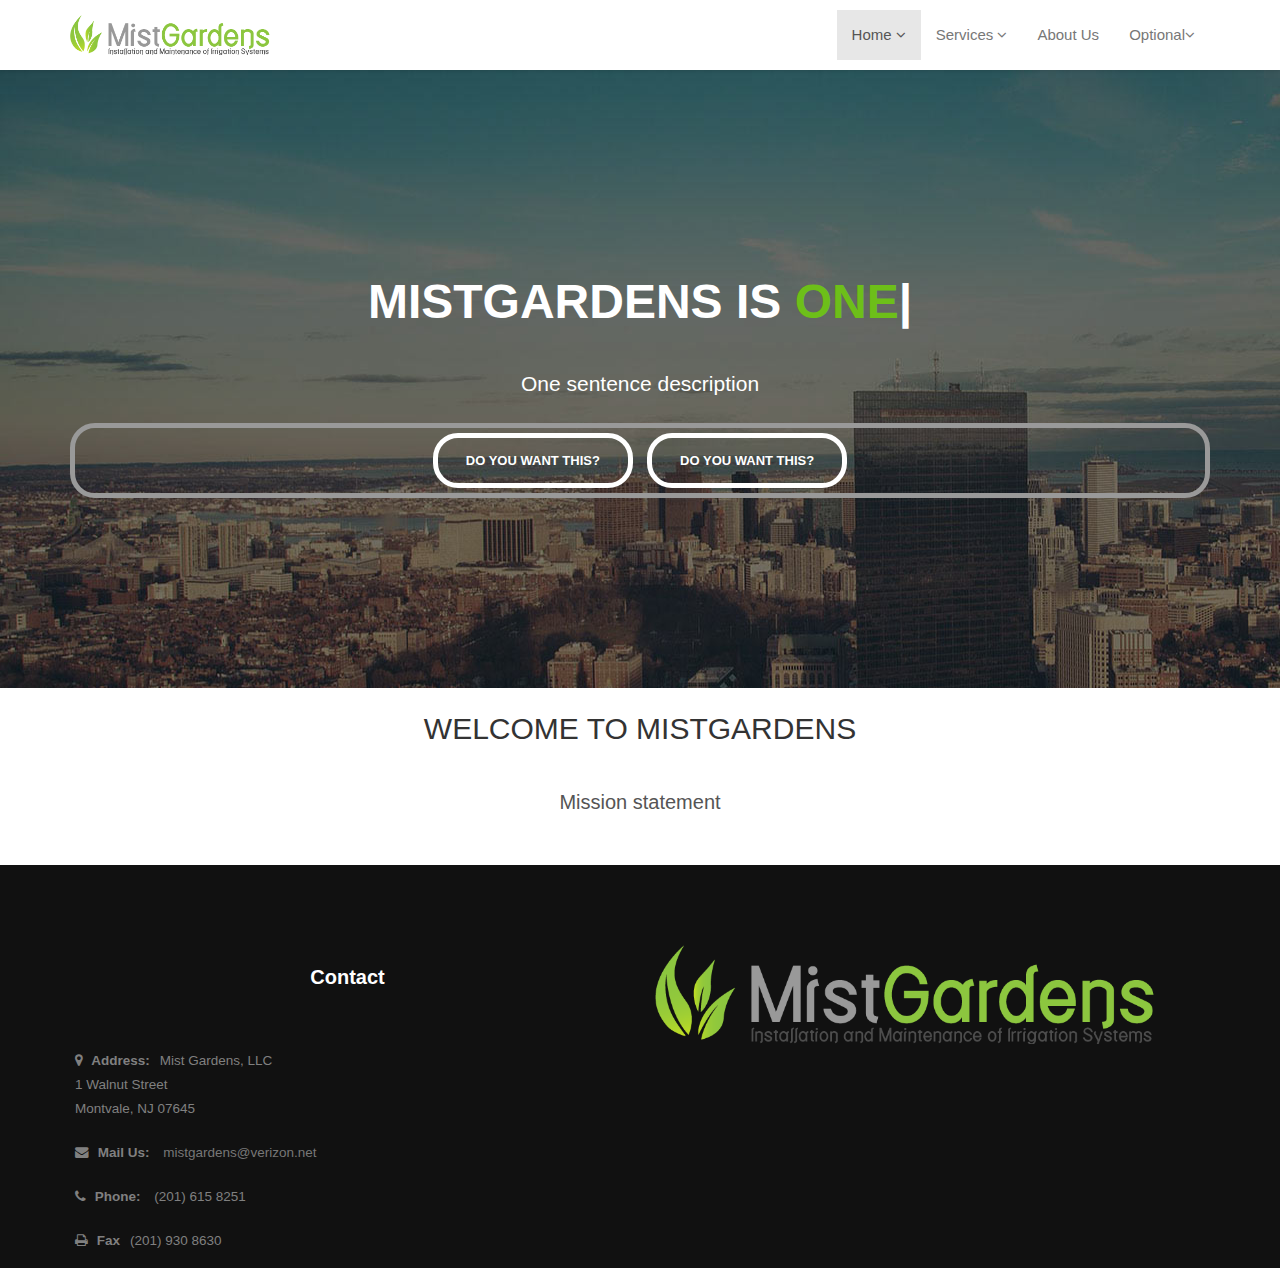
==== index.html @ d3d1788f "about" ====
<!DOCTYPE html>
<html lang="en">
  <head>
    <meta charset="utf-8">
    <meta http-equiv="X-UA-Compatible" content="IE=edge">
    <meta name="viewport" content="width=device-width, initial-scale=1">
    <title>Website Template</title>

    <!-- Bootstrap -->
    <link href="/vendor/bootstrap/css/bootstrap.min.css" rel="stylesheet">
	<link href="/style.css" rel="stylesheet">
	<link href="/vendor/font-awesome/css/font-awesome.min.css" rel="stylesheet">
	<!-- HTML5 shim and Respond.js for IE8 support of HTML5 elements and media queries -->
    <!-- WARNING: Respond.js doesn't work if you view the page via file:// -->
    <!--[if lt IE 9]>
      <script src="https://oss.maxcdn.com/html5shiv/3.7.2/html5shiv.min.js"></script>
      <script src="https://oss.maxcdn.com/respond/1.4.2/respond.min.js"></script>
    <![endif]-->
  </head>
  <body>
   <!--nav bar-->
		<div class="navbar navbar-default" role="navigation">
            <div class="container">
                <div class="navbar-header">
                    <button type="button" class="navbar-toggle" data-toggle="collapse" data-target=".navbar-collapse">
                        <span class="sr-only">Toggle navigation</span>
                        <span class="icon-bar"></span>
                        <span class="icon-bar"></span>
                        <span class="icon-bar"></span>
                    </button>
                    <a class="navbar-brand" href="index.html"><img src="/img/logo.png"></a>
                </div>
                <div class="navbar-collapse collapse">
                    <ul class="nav navbar-nav navbar-right">
                         <li class="dropdown active ">
						  <a href="index.html" class="dropdown-toggle" data-toggle="dropdown">Home <i class="fa fa-angle-down"></i></a>
                            <ul class="dropdown-menu multi-level" role="menu" aria-labelledby="dropdownMenu">
                                <li class="dropdown-submenu">
                                    <a tabindex="-1" href="#">Option 1 </a>
                                    <ul class="dropdown-menu">
                                        <li><a href="#">Sub Option 1</a></li>
                                        <li><a href="#">Sub Option 2</a></li>
                                        <li><a href="#">Sub Option 3</a></li>
                                        <li><a href="#">Sub Option 4</a></li>
                                        <li><a href="#">Sub Option 5</a></li>
                                        <li><a href="#">Sub Option 6</a></li>               
                                    </ul>
                                </li>
                                <li><a href="#">Option 2</a></li>
                                <li><a href="#">Option 3</a></li>
                                <li><a href="#">Option 4</a></li>
                            </ul>
                        </li>
                        <!--menu home li end here-->
                        <li class="dropdown">
                            <a href="#" class="dropdown-toggle " data-toggle="dropdown">Services <i class="fa fa-angle-down"></i></a>
                            <ul class="dropdown-menu multi-level" role="menu">
                                <li class="dropdown-submenu">
                                    <a tabindex="-1" href="#">Irrigation Systems </a>
                                    <ul class="dropdown-menu">
                                        <li><a href="comres.html"> Installation</a></li>
                                        <li><a href="mainten.html"> Maintenance</a></li>
                                        <li><a href="backpro.html">Backflow Protection</a></li>                         
                                    </ul>
                                </li>
								<li><a href="landlight.html">Landscape Lighting</a></li>
							</ul>
						</li>
                        <!--menu Portfolio li end here-->
                        <li class="dropdown">
                            <a href="about.html">About Us</a>
                        </li>
                        <!--menu blog li end here-->
                        <li class="dropdown">
                            <a href="#" class="dropdown-toggle" data-toggle="dropdown">Optional<i class="fa fa-angle-down"></i></a>
                            <ul class="dropdown-menu" role="menu">
                                <li><a href="#">Option 1</a></li>
                                <li class="dropdown-submenu">
                                    <a tabindex="-1" href="#">Option 2 </a>
                                    <ul class="dropdown-menu">
                                        <li><a href="#"> Sub Option 1</a></li>
                                        <li><a href="#">Sub Option 2</a></li>
                                        <li><a href="#">Sub Option 3</a></li>
                                    </ul>
                                </li>
                            </ul>
                        </li>
                    </ul>
                </div><!--/.nav-collapse -->
            </div><!--container-->
        </div><!--navbar-default-->
		
	<!--parallax background no slider-->
        <section id="home-parallax" class="parallax" data-stellar-background-ratio="0.5">
            <div class="container text-center">
              <h1 class="typed-text">MistGardens is 
                    <span class="element" data-elements="One, Two, Three, Four"></span>
                </h1>
                <p class="lead">One sentence description</p>
                <span class="parallax-buttons">
                    <a href="#" class=" btn border-white btn-lg">Do you want this?</a>
                    <a href="#" class=" btn border-white btn-lg">Do you want this?</a>
                </span>
            </div>
        </section><!--parallax-background-->
		
	<!--text below parallax-->
		<div class="container">
            <div class="row">
                <div class="col-sm-8 col-sm-offset-2">
                    <div class="center-heading">
                        <h2>Welcome to MistGardens</h2>
                        <p class="sub-text">
                            Mission statement
                        </p>
                    </div>
                </div>
            </div>
		</div>

	<!--footer-->
		<footer id="footer">
            <div class="container">
				<div class="row">
					<div class="col-sm-6">
						<div class="footer-col">
							<h3>Contact</h3>
							<ul class="list-unstyled contact">
								<li><p><strong><i class="fa fa-map-marker"></i> Address:</strong>Mist Gardens, LLC <br>1 Walnut Street</br>Montvale, NJ 07645</p></li> 
								<li><p><strong><i class="fa fa-envelope"></i> Mail Us:</strong> <a href="#">mistgardens@verizon.net</a></p></li>
								<li> <p><strong><i class="fa fa-phone"></i> Phone:</strong> (201) 615 8251</p></li>
								<li> <p><strong><i class="fa fa-print"></i> Fax</strong>(201) 930 8630</p></li>
							</ul>
						</div>                        
					</div>
					<div class="col-sm-6">
						<img src="img/logo.png" / width="500px">
					</div>
				</div>
			</div>
		</footer>
	
	<!-- jQuery (necessary for Bootstrap's JavaScript plugins) -->
    <script src="https://ajax.googleapis.com/ajax/libs/jquery/1.11.3/jquery.min.js"></script>
    <!-- Include all compiled plugins (below), or include individual files as needed -->
    <script src="/vendor/bootstrap/js/bootstrap.min.js"></script>
	
	<script src="/js/jquery.stellar.min.js" type="text/javascript"></script>

	
	<script src="/js/typed.js" type="text/javascript"></script>
        <script type="text/javascript">
            /* Typed
                ================================================== */
                $(".element").each(function(){
                    var $this = $(this);
                    $this.typed({
                    strings: $this.attr('data-elements').split(','),
                    typeSpeed: 100, // typing speed
                    backDelay: 3000 // pause before backspacing
                    });
                });
				
				$(document).ready(function () {
					$(window).stellar({
						horizontalScrolling: false,
						responsive: true/*,
						 scrollProperty: 'scroll',
						 parallaxElements: false,
						 horizontalScrolling: false,
						 horizontalOffset: 0,
						 verticalOffset: 0*/
					});
				});
        </script>

  </body>
</html>
---- style.css ----
body {
  -webkit-font-smoothing: antialiased;
  -webkit-text-size-adjust: 100%;
  -ms-text-size-adjust: 100%;
  color: #999;
  font-weight: 400;
  font-size: 15px;
  line-height: 26px;
  background-color: #fff;
  font-family: "Source Sans Pro", sans-serif;
}

input,
button,
select,
textarea, label {
  font-family: "Source Sans Pro", sans-serif;
  font-size: 14px;
  font-weight: 400;
}

a {
  color: #333;
  -moz-transition: all 200ms ease-in;
  -o-transition: all 200ms ease-in;
  -webkit-transition: all 200ms ease-in;
  transition: all 200ms ease-in;
}

.container-other{
	border-style: outset;
	border-color: black;
	border-radius: 25px;
	margin: 50px;
}

/* Headings */
h1, h2, h3, h4, h5, h6 {
  color: #060606;
  font-weight: 700;
  margin: 0;
  font-family: "Source Sans Pro", sans-serif;
  text-align: center;
  padding: 20px
}

h1 {
  font-size: 3.2em;
  line-height: 44px;
  margin: 0 0 44px 0;
}

h2 {
  font-size: 2.6em;
  font-weight: 700;
  line-height: 42px;
  margin: 0 0 32px 0;
  color: #6DBF19
}

h3 {
  font-size: 1.8em;
  font-weight: 500;
  letter-spacing: normal;
  line-height: 24px;
  margin-bottom: 15px;
}

/*parahraphs*/
p {
  color: #555;
  line-height: 24px;
  margin: 0 0 20px;
  padding: 5px;
  color: gray;
}

p.sub-text {
  font-style: normal;
  font-size: 16px;
  line-height: 29px;
  font-weight: 300;
  color: #555;
}

/*******section heading**********/
.center-heading {
  text-align: center;
  margin-bottom: 40px;
}

.center-heading h2 {
  margin-bottom: 0;
  font-weight: 400;
  text-transform: uppercase;
  letter-spacing: 0px;
  color: #333;
  font-size: 30px;
}

.center-heading p {
  font-size: 20px;
  line-height: 35px;
}

.center-heading h2 strong {
  font-weight: 700;
}

.center-line {
  display: inline-block;
  width: 70px;
  height: 1px;
  border-top: 1px solid #bbb;
  /* border-bottom: 1px solid $skincolor; */
  margin: auto;
}

.center-heading p {
  margin-top: 10px;
}

.overflow-hidden {
  overflow: hidden;
}

/*margin*/
.margin30 {
  margin-bottom: 30px;
}

/*buttons*/
.btn {
  font-weight: 600;
  letter-spacing: 0px;
  -webkit-border-radius: 2px;
  -moz-border-radius: 2px;
  -ms-border-radius: 2px;
  border-radius: 2px;
  font-size: 14px;
  text-transform: uppercase;
}

.btn-lg {
  padding: 14px 28px 13px 28px;
  font-size: 13px;
}

.btn:focus, .btn:hover {
  outline: 0;
  color: #fff;
}

.border-white {
  border: 1px solid #fff;
  color: #fff;
}

.border-white:hover {
  background-color: #fff;
  border-color: #fff;
  color: #000;
}

/*navbar*/
.navbar-default {
  border: none;
  -webkit-border-radius: 0px;
  -moz-border-radius: 0px;
  -ms-border-radius: 0px;
  border-radius: 0px;
  margin-bottom: 0;
  width: 100%;
  min-height: 70px;
  padding: 10px 0;
  -webkit-box-shadow: rgba(0, 0, 0, 0.11765) 0px 1px 3px;
  -moz-box-shadow: rgba(0, 0, 0, 0.11765) 0px 1px 3px;
  -ms-box-shadow: rgba(0, 0, 0, 0.11765) 0px 1px 3px;
  box-shadow: rgba(0, 0, 0, 0.11765) 0px 1px 3px;
  background-color: rgba(255, 255, 255, 0.9);
  clear: both;
  -moz-transition: all 0.4s ease-in-out;
  -o-transition: all 0.4s ease-in-out;
  -webkit-transition: all 0.4s ease-in-out;
  transition: all 0.4s ease-in-out;
}

.navbar-brand img {
    width: 200px;
    height: auto;
}

.navbar-brand {
  font-weight: 700;
  color: #000 !important;
  font-size: 30px;
  line-height: 20px;
  font-style: normal;
  text-transform: uppercase;
  padding:5px 15px
}

.navbar .dropdown-menu {
  padding: 0px;
  margin: 0;
  min-width: 200px;
  background-color: #fff;
  border: 0;
  -webkit-border-radius: 0px;
  -moz-border-radius: 0px;
  -ms-border-radius: 0px;
  border-radius: 0px;
  -webkit-box-shadow: none;
  -moz-box-shadow: none;
  -ms-box-shadow: none;
  box-shadow: none;
  border: 1px solid #eee;
}

.navbar .dropdown-menu li a {
  color: #777;
  font-size: 14px;
  font-weight: 400;
  border-bottom: 1px solid #f5f5f5;
  padding: 6px 16px;
  line-height: 1.42857143;
  text-transform: capitalize;
}

.dropdown-menu .label {
  margin-top: 6px;
}

.navbar .dropdown-menu li a:hover {
  background-color: #f5f5f5;
}

/*submenu*/

.dropdown-submenu {
  position: relative;
}

.dropdown-submenu > .dropdown-menu {
  top: -2px;
  left: 100%;
  margin-top: 0px;
  margin-left: 0px;
  -webkit-border-radius: 0px;
  -moz-border-radius: 0px;
  -ms-border-radius: 0px;
  border-radius: 0px;
}

.dropdown-submenu:hover > .dropdown-menu {
  display: block;
}

.dropdown-submenu > a:after {
  top: 7px;
  right: 9px;
  font-size: 11px;
  content: "\f105";
  position: absolute;
  font-weight: normal;
  display: inline-block;
  font-family: FontAwesome;
}

.dropdown-submenu.pull-left {
  float: none;
}

.dropdown-submenu.pull-left > .dropdown-menu {
  left: -100%;
  margin-left: 10px;
  -webkit-border-radius: 0px;
  -moz-border-radius: 0px;
  -ms-border-radius: 0px;
  border-radius: 0px;
}


/*footer*/
#footer {
  background: #111;
  font-size: 0.9em;
  padding: 80px 0 0;
  position: relative;
  clear: both;
}

.footer-col h3 {
  color: #fff;
  margin-bottom: 35px;
  font-size: 20px;
  text-transform: capitalize;
  font-weight: 600;
  font-style: normal;
}

.contact p {
  margin-bottom: 10px;
}

.contact strong {
  margin-right: 10px;
  font-weight: bold;
}

.contact strong i {
  margin-right: 5px;
}

.contact a {
  color: #777;
}

.contact a:hover {
  color: #32c5d2;
}

/*parallax*/
.parallax {
  background-position: 0 0;
  background-repeat: no-repeat;
  background-size: 100% auto;
  width: 100%;
  background-size: cover;
  background-attachment: fixed;
}

#home-parallax {
  background: url("/img/showcase-4.jpg") no-repeat;
  padding: 190px 0;
}

.parallax-buttons {
  display: block;
  text-align: center;
  margin-top: 20px;
  border-style:solid; 
  border-width:5px; 
  border-radius: 25px;
}

.parallax-buttons > a {
  display: inline-block;
  margin: 5px;
  border-style:solid; 
  border-width:5px; 
  border-radius: 25px;
}

h1.typed-text {
  color: #fff;
  text-transform: uppercase;
  margin-bottom: 20px;
  font-weight: 700;
}

.typed-text .element {
  color: #6DBF19;
}

#home-parallax p {
  color: #fff;
}

/*comres*/
#comres-parallax {
  background: url("/img/showcase-4.jpg") no-repeat;
  padding: 190px 0;
}

#comres-parallax p {
  color: #fff;
}

/*mainten*/
#mainten-parallax {
  background: url("/img/showcase-4.jpg") no-repeat;
  padding: 190px 0;
}

#mainten-parallax p {
  color: #fff;
}

/*backpro*/
#backpro-parallax {
  background: url("/img/showcase-4.jpg") no-repeat;
  padding: 190px 0;
}

#backpro-parallax p {
  color: #fff;
}

/*landlight*/
#landlight-parallax {
  background: url("/img/showcase-4.jpg") no-repeat;
  padding: 190px 0;
}

#landlight-parallax p {
  color: #fff;
}
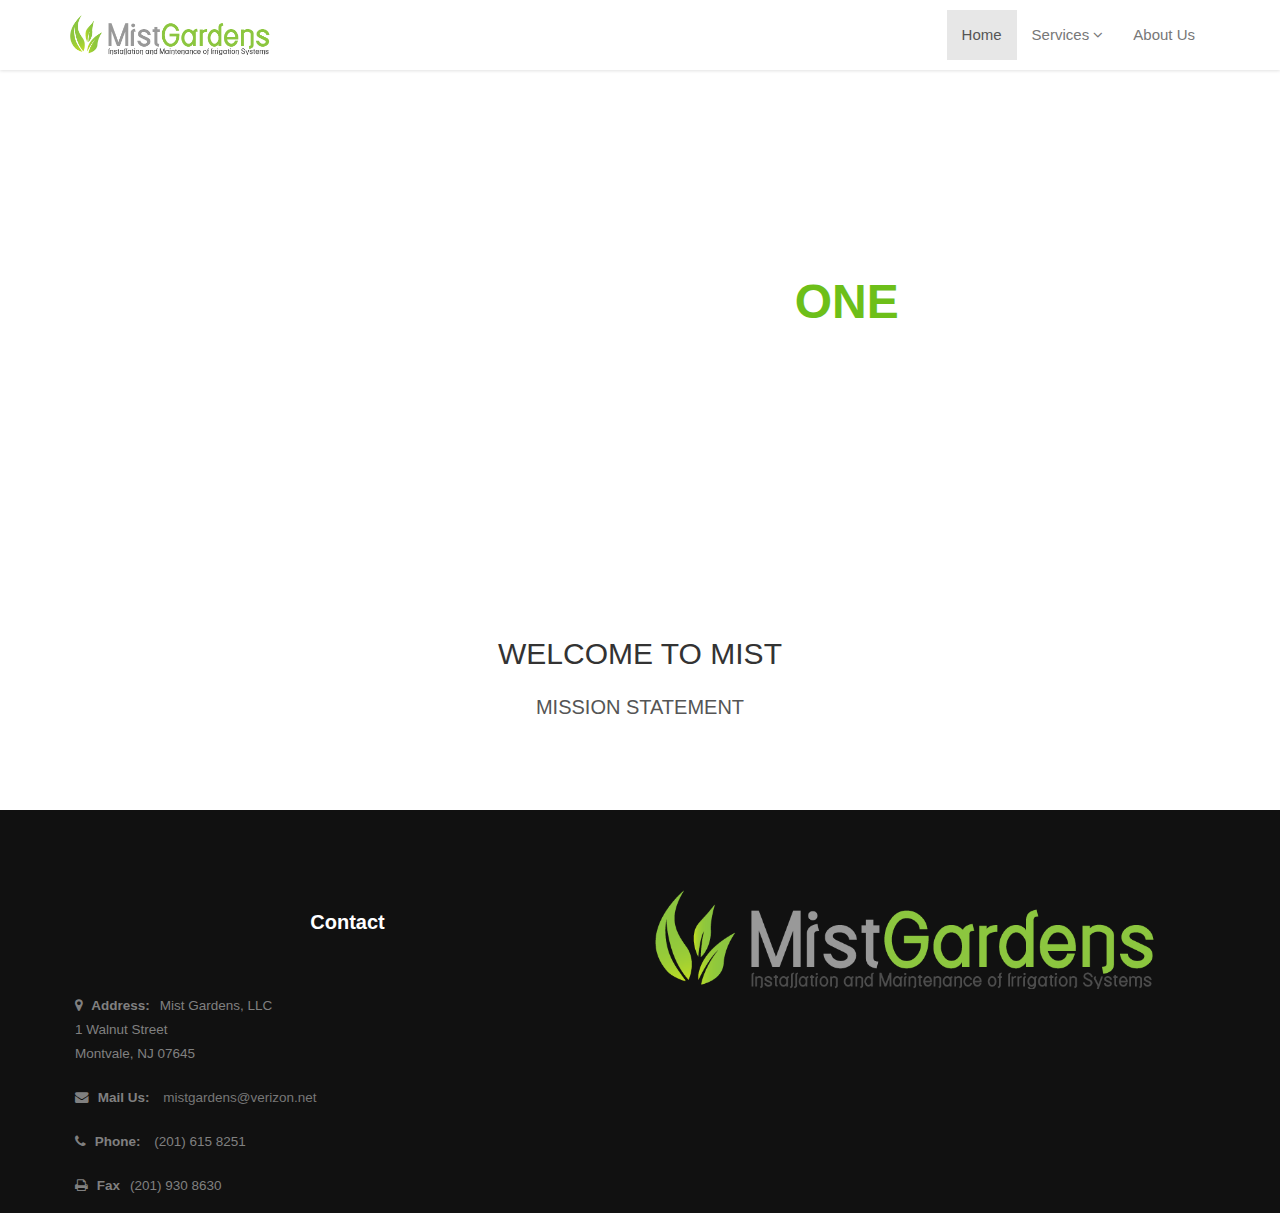
==== commit c6b8bb22: "index fixes" ====
--- a/index.html
+++ b/index.html
@@ -33,23 +33,7 @@
                 <div class="navbar-collapse collapse">
                     <ul class="nav navbar-nav navbar-right">
                          <li class="dropdown active ">
-						  <a href="index.html" class="dropdown-toggle" data-toggle="dropdown">Home <i class="fa fa-angle-down"></i></a>
-                            <ul class="dropdown-menu multi-level" role="menu" aria-labelledby="dropdownMenu">
-                                <li class="dropdown-submenu">
-                                    <a tabindex="-1" href="#">Option 1 </a>
-                                    <ul class="dropdown-menu">
-                                        <li><a href="#">Sub Option 1</a></li>
-                                        <li><a href="#">Sub Option 2</a></li>
-                                        <li><a href="#">Sub Option 3</a></li>
-                                        <li><a href="#">Sub Option 4</a></li>
-                                        <li><a href="#">Sub Option 5</a></li>
-                                        <li><a href="#">Sub Option 6</a></li>               
-                                    </ul>
-                                </li>
-                                <li><a href="#">Option 2</a></li>
-                                <li><a href="#">Option 3</a></li>
-                                <li><a href="#">Option 4</a></li>
-                            </ul>
+						  <a href="index.html">Home</a>
                         </li>
                         <!--menu home li end here-->
                         <li class="dropdown">
@@ -66,24 +50,9 @@
 								<li><a href="landlight.html">Landscape Lighting</a></li>
 							</ul>
 						</li>
-                        <!--menu Portfolio li end here-->
+                        <!--menu Services li end here-->
                         <li class="dropdown">
                             <a href="about.html">About Us</a>
-                        </li>
-                        <!--menu blog li end here-->
-                        <li class="dropdown">
-                            <a href="#" class="dropdown-toggle" data-toggle="dropdown">Optional<i class="fa fa-angle-down"></i></a>
-                            <ul class="dropdown-menu" role="menu">
-                                <li><a href="#">Option 1</a></li>
-                                <li class="dropdown-submenu">
-                                    <a tabindex="-1" href="#">Option 2 </a>
-                                    <ul class="dropdown-menu">
-                                        <li><a href="#"> Sub Option 1</a></li>
-                                        <li><a href="#">Sub Option 2</a></li>
-                                        <li><a href="#">Sub Option 3</a></li>
-                                    </ul>
-                                </li>
-                            </ul>
                         </li>
                     </ul>
                 </div><!--/.nav-collapse -->
@@ -97,10 +66,6 @@
                     <span class="element" data-elements="One, Two, Three, Four"></span>
                 </h1>
                 <p class="lead">One sentence description</p>
-                <span class="parallax-buttons">
-                    <a href="#" class=" btn border-white btn-lg">Do you want this?</a>
-                    <a href="#" class=" btn border-white btn-lg">Do you want this?</a>
-                </span>
             </div>
         </section><!--parallax-background-->
 		
@@ -109,7 +74,7 @@
             <div class="row">
                 <div class="col-sm-8 col-sm-offset-2">
                     <div class="center-heading">
-                        <h2>Welcome to MistGardens</h2>
+                        <h2>Welcome to <span color="gray">Mist</span><span color="#6DBF19"Gardens</h2>
                         <p class="sub-text">
                             Mission statement
                         </p>
--- a/style.css
+++ b/style.css
@@ -331,8 +331,12 @@
 }
 
 #home-parallax {
-  background: url("/img/showcase-4.jpg") no-repeat;
-  padding: 190px 0;
+  background: url("/img/garden.png") no-repeat;
+  padding: 190px 0;
+  background-size:100%;
+  background-repeat:no-repeat;
+  height: 100%;
+  width: 100%;
 }
 
 .parallax-buttons {
@@ -369,8 +373,12 @@
 
 /*comres*/
 #comres-parallax {
-  background: url("/img/showcase-4.jpg") no-repeat;
-  padding: 190px 0;
+  background: url("/img/garden.png") no-repeat;
+  padding: 190px 0;
+  background-size:100%;
+  background-repeat:no-repeat;
+  height: 100%;
+  width: 100%;
 }
 
 #comres-parallax p {
@@ -379,8 +387,12 @@
 
 /*mainten*/
 #mainten-parallax {
-  background: url("/img/showcase-4.jpg") no-repeat;
-  padding: 190px 0;
+  background: url("/img/garden.png") no-repeat;
+  padding: 190px 0;
+  background-size:100%;
+  background-repeat:no-repeat;
+  height: 100%;
+  width: 100%;
 }
 
 #mainten-parallax p {
@@ -389,8 +401,12 @@
 
 /*backpro*/
 #backpro-parallax {
-  background: url("/img/showcase-4.jpg") no-repeat;
-  padding: 190px 0;
+  background: url("/img/garden.png") no-repeat;
+  padding: 190px 0;
+  background-size:100%;
+   background-repeat:no-repeat;
+   height: 100%;
+   width: 100%;
 }
 
 #backpro-parallax p {
@@ -399,12 +415,28 @@
 
 /*landlight*/
 #landlight-parallax {
-  background: url("/img/showcase-4.jpg") no-repeat;
-  padding: 190px 0;
+  background: url("/img/garden.png") no-repeat;
+  padding: 190px 0;
+  background-size:100%;
+  background-repeat:no-repeat;
+  height: 100%;
+  width: 100%;
 }
 
 #landlight-parallax p {
   color: #fff;
 }
 
-
+/*about*/
+#about-parallax {
+  background: url("/img/garden.png") no-repeat;
+  padding: 190px 0;
+  background-size:100%;
+  background-repeat:no-repeat;
+  height: 100%;
+  width: 100%;
+}
+
+#about-parallax p {
+  color: #fff;
+}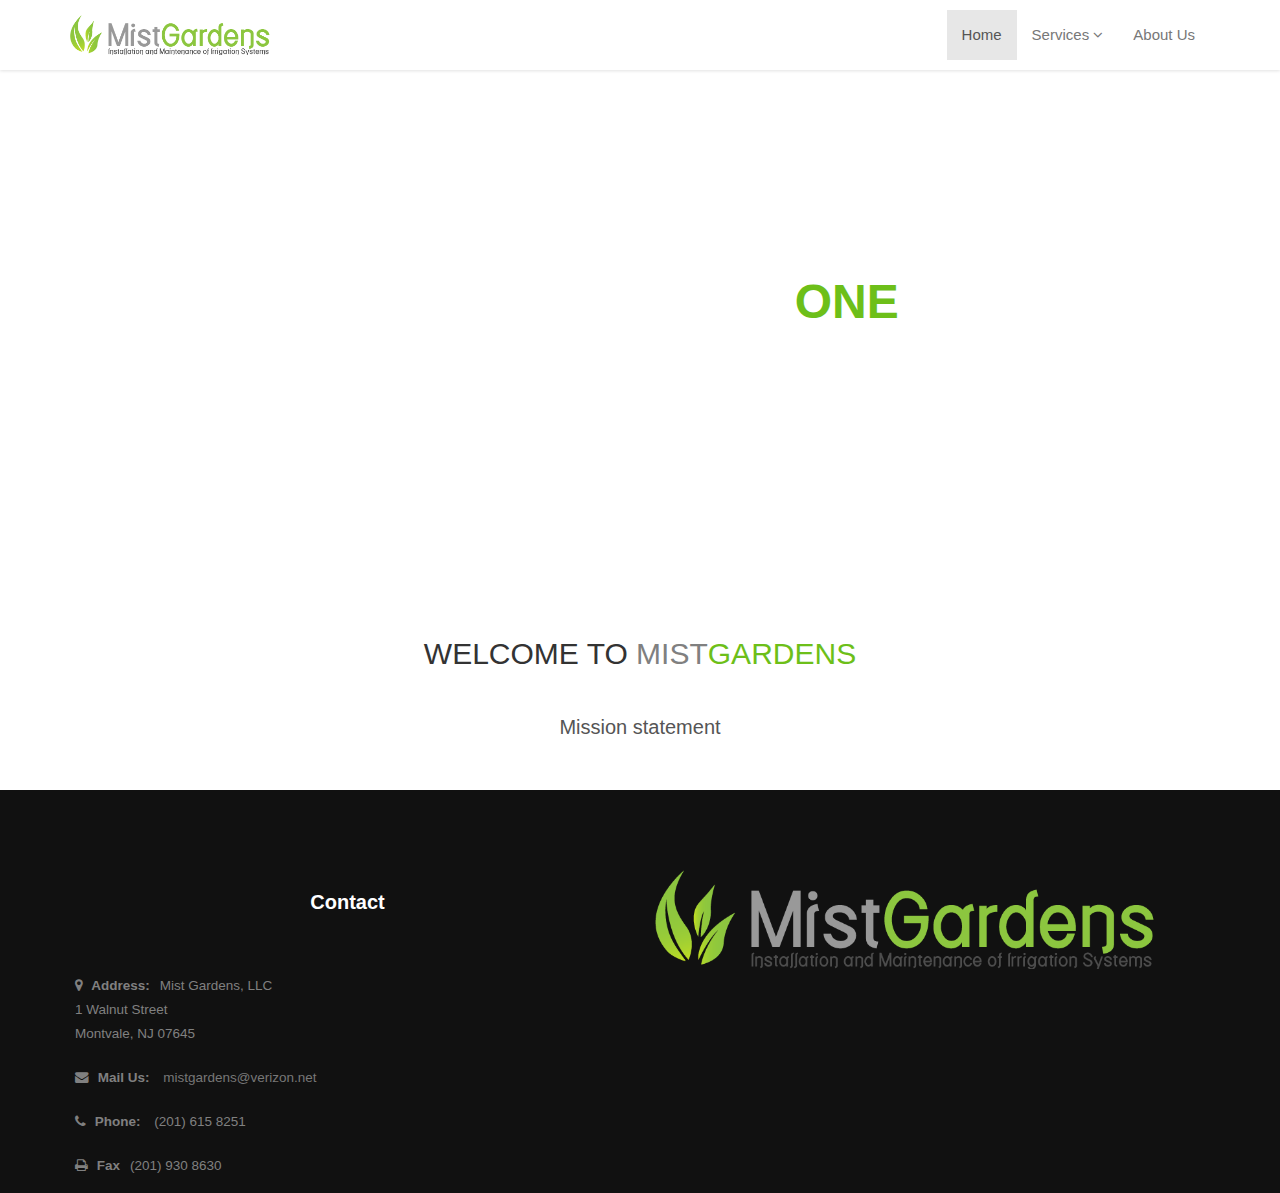
==== commit 9c2ed29a: "text" ====
--- a/index.html
+++ b/index.html
@@ -74,7 +74,7 @@
             <div class="row">
                 <div class="col-sm-8 col-sm-offset-2">
                     <div class="center-heading">
-                        <h2>Welcome to <span color="gray">Mist</span><span color="#6DBF19"Gardens</h2>
+                        <h2>Welcome to <span class="gray">Mist</span><span class="green">Gardens</span></h2>
                         <p class="sub-text">
                             Mission statement
                         </p>
--- a/style.css
+++ b/style.css
@@ -32,6 +32,14 @@
 	border-color: black;
 	border-radius: 25px;
 	margin: 50px;
+}
+
+.gray{
+	color:gray;
+}
+
+.green{
+	color: #6DBF19;
 }
 
 /* Headings */
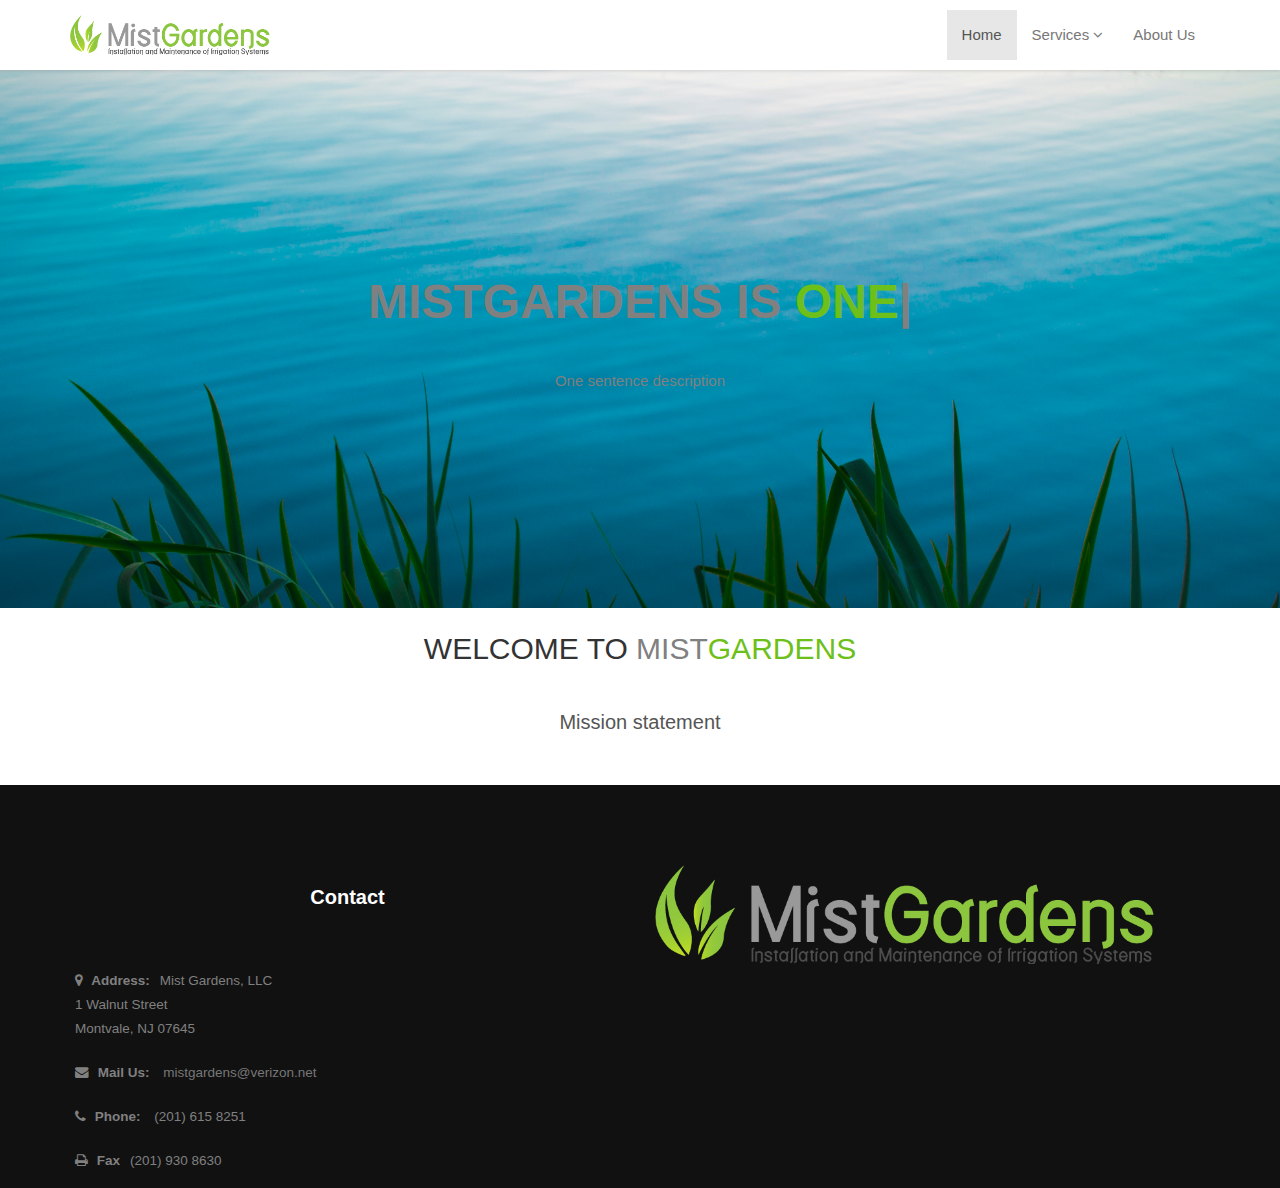
==== commit 6821fc8c: "gray" ====
--- a/index.html
+++ b/index.html
@@ -65,7 +65,7 @@
               <h1 class="typed-text">MistGardens is 
                     <span class="element" data-elements="One, Two, Three, Four"></span>
                 </h1>
-                <p class="lead">One sentence description</p>
+                <p><span class="gray">One sentence description</span></p>
             </div>
         </section><!--parallax-background-->
 		
--- a/style.css
+++ b/style.css
@@ -339,7 +339,7 @@
 }
 
 #home-parallax {
-  background: url("/img/garden.png") no-repeat;
+  background: url("/img/water-grass.jpg") no-repeat;
   padding: 190px 0;
   background-size:100%;
   background-repeat:no-repeat;
@@ -365,7 +365,7 @@
 }
 
 h1.typed-text {
-  color: #fff;
+  color: gray;
   text-transform: uppercase;
   margin-bottom: 20px;
   font-weight: 700;
@@ -381,7 +381,7 @@
 
 /*comres*/
 #comres-parallax {
-  background: url("/img/garden.png") no-repeat;
+  background: url("/img/water-grass.jpg") no-repeat;
   padding: 190px 0;
   background-size:100%;
   background-repeat:no-repeat;
@@ -395,7 +395,7 @@
 
 /*mainten*/
 #mainten-parallax {
-  background: url("/img/garden.png") no-repeat;
+  background: url("/img/water-grass.jpg") no-repeat;
   padding: 190px 0;
   background-size:100%;
   background-repeat:no-repeat;
@@ -409,7 +409,7 @@
 
 /*backpro*/
 #backpro-parallax {
-  background: url("/img/garden.png") no-repeat;
+  background: url("/img/water-grass.jpg") no-repeat;
   padding: 190px 0;
   background-size:100%;
    background-repeat:no-repeat;
@@ -423,7 +423,7 @@
 
 /*landlight*/
 #landlight-parallax {
-  background: url("/img/garden.png") no-repeat;
+  background: url("/img/water-grass.jpg") no-repeat;
   padding: 190px 0;
   background-size:100%;
   background-repeat:no-repeat;
@@ -437,7 +437,7 @@
 
 /*about*/
 #about-parallax {
-  background: url("/img/garden.png") no-repeat;
+  background: url("/img/water.jpg") no-repeat;
   padding: 190px 0;
   background-size:100%;
   background-repeat:no-repeat;
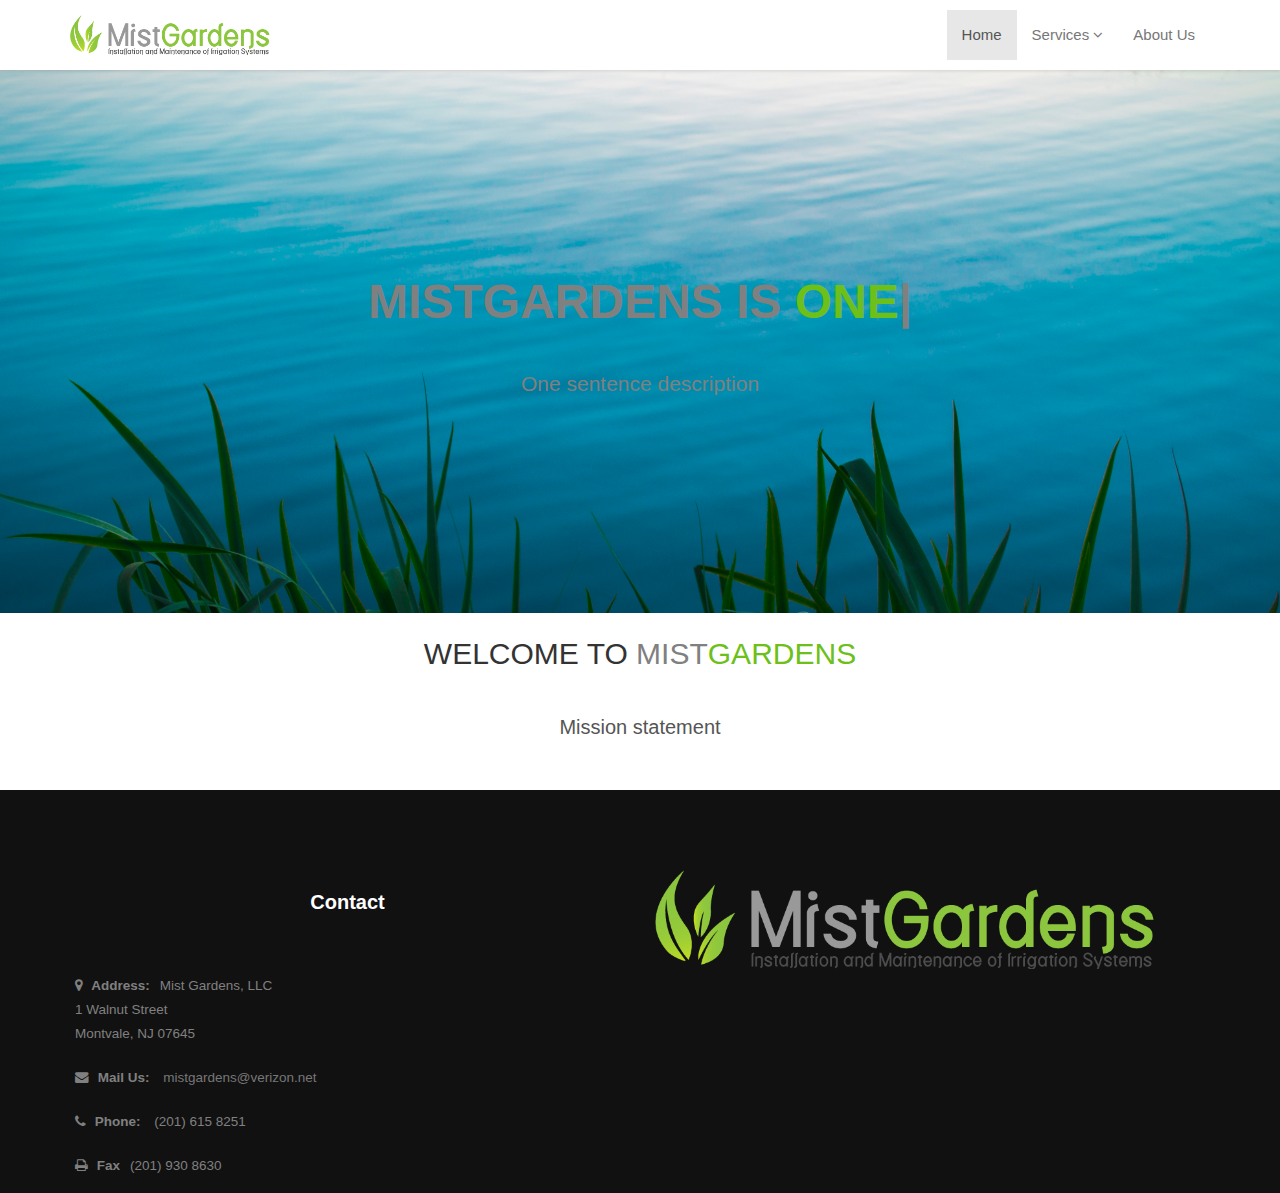
==== commit 1c72d481: "lead" ====
--- a/index.html
+++ b/index.html
@@ -65,7 +65,7 @@
               <h1 class="typed-text">MistGardens is 
                     <span class="element" data-elements="One, Two, Three, Four"></span>
                 </h1>
-                <p><span class="gray">One sentence description</span></p>
+                <p class="lead"><span class="gray">One sentence description</span></p>
             </div>
         </section><!--parallax-background-->
 		
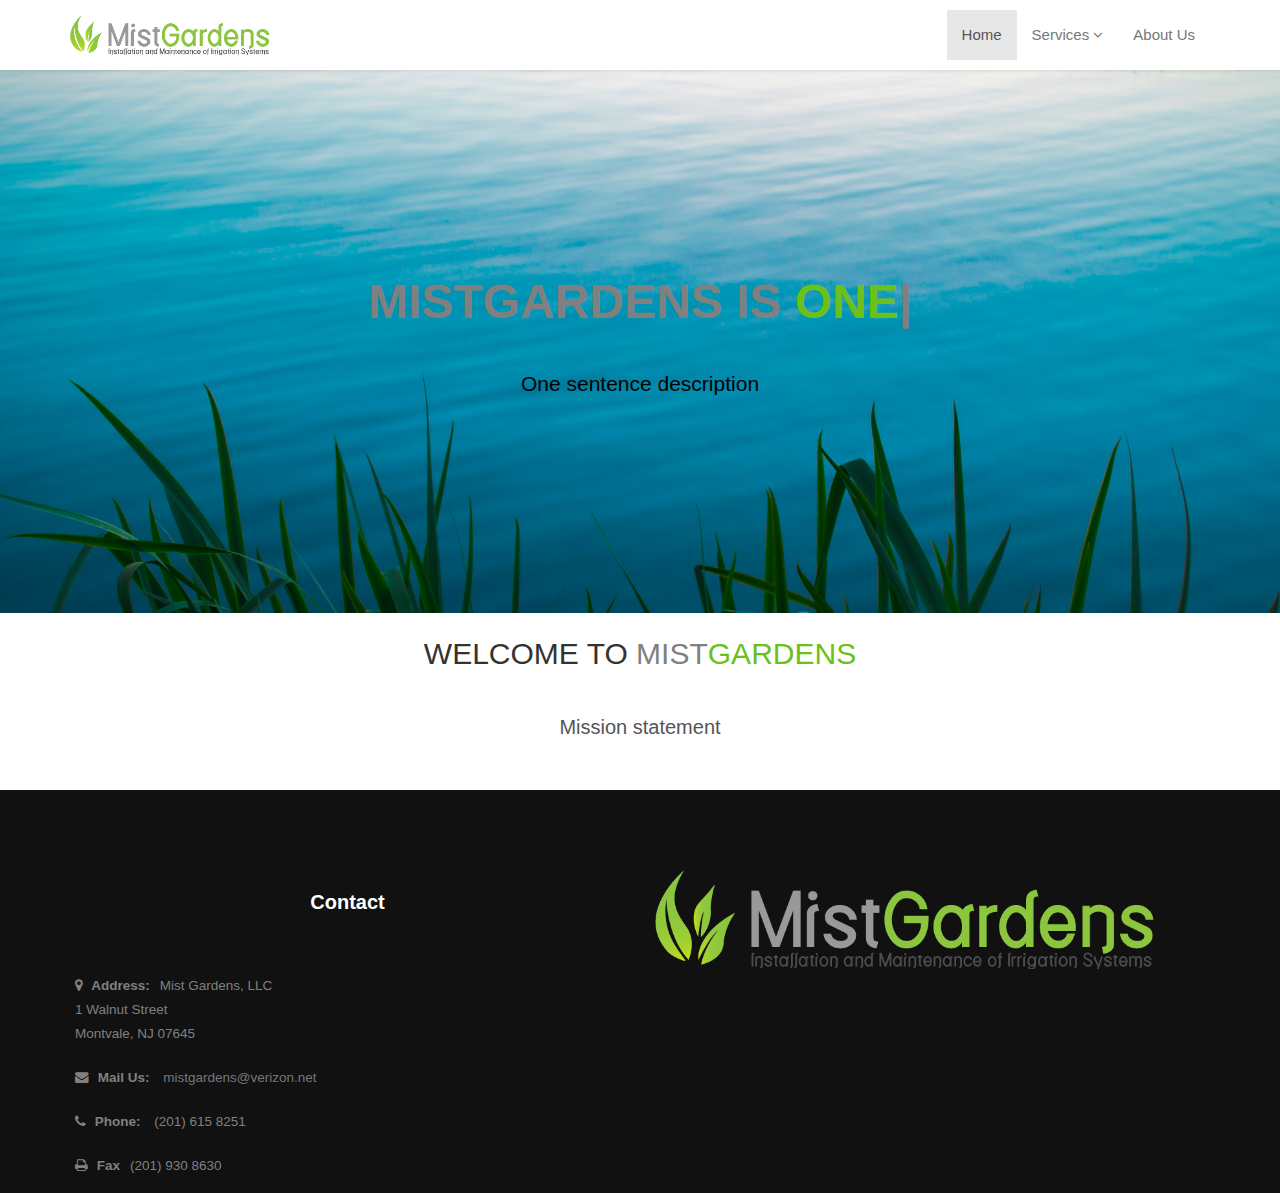
==== commit 7bb7ce26: "black text" ====
--- a/index.html
+++ b/index.html
@@ -65,7 +65,7 @@
               <h1 class="typed-text">MistGardens is 
                     <span class="element" data-elements="One, Two, Three, Four"></span>
                 </h1>
-                <p class="lead"><span class="gray">One sentence description</span></p>
+                <p class="lead"><span class="black">One sentence description</span></p>
             </div>
         </section><!--parallax-background-->
 		
--- a/style.css
+++ b/style.css
@@ -32,6 +32,10 @@
 	border-color: black;
 	border-radius: 25px;
 	margin: 50px;
+}
+
+.black{
+	color:black;
 }
 
 .gray{
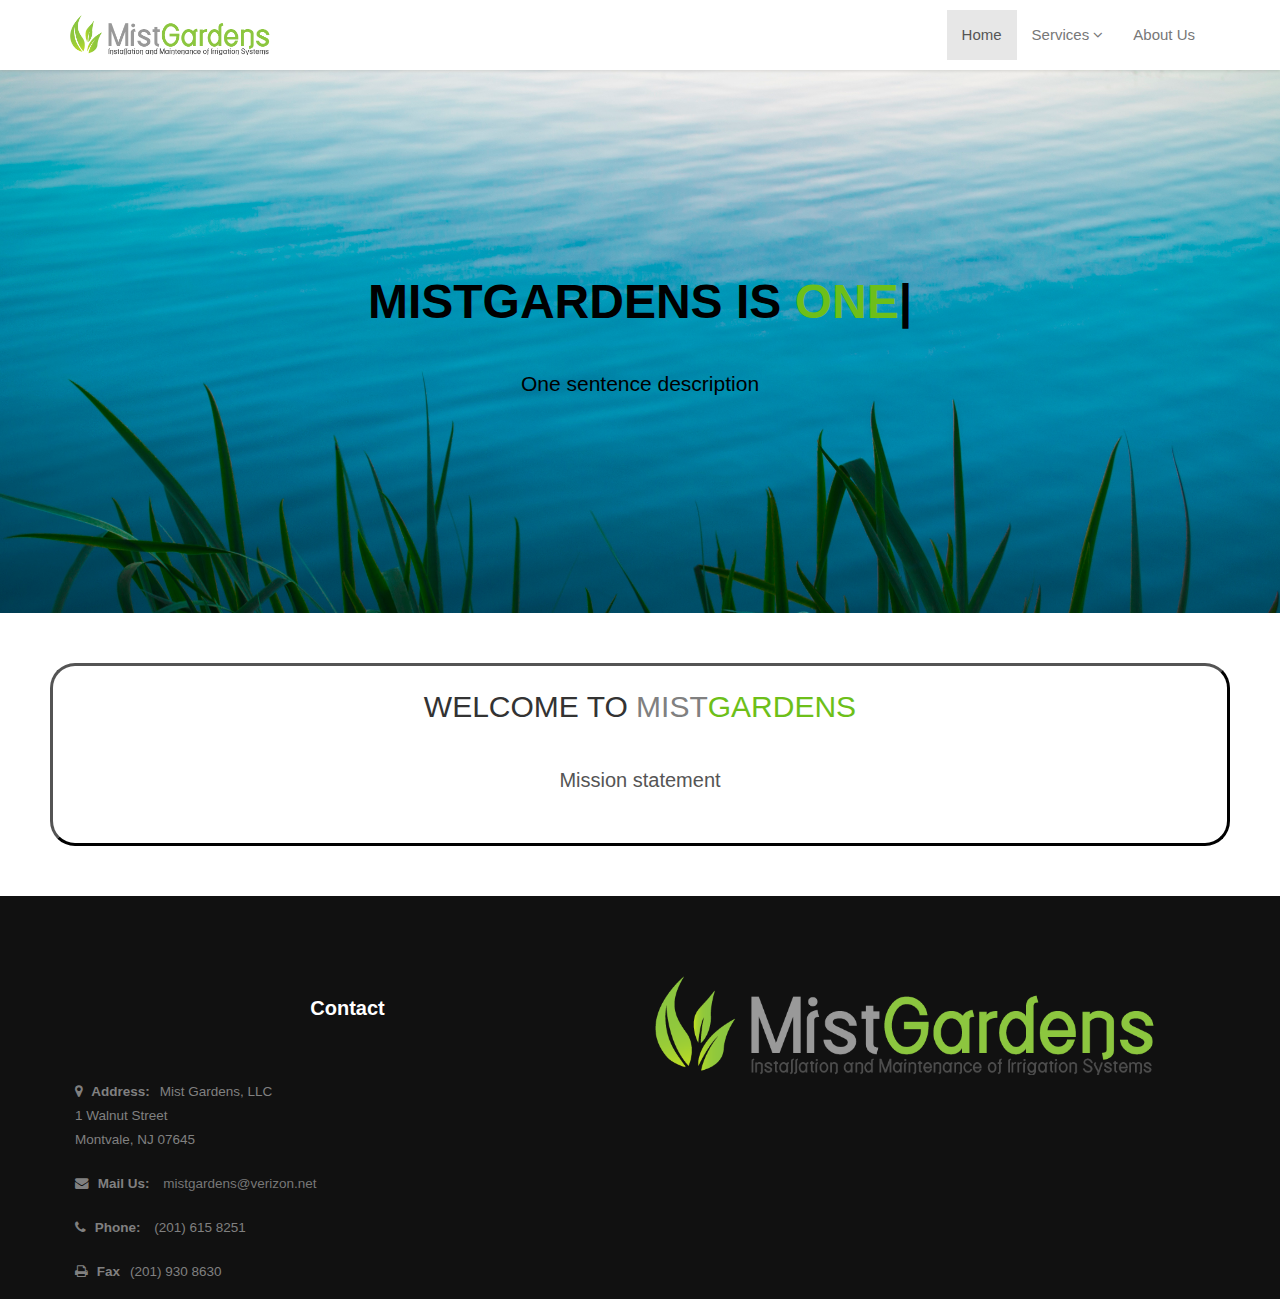
==== commit 1d820aa9: "container" ====
--- a/index.html
+++ b/index.html
@@ -70,7 +70,7 @@
         </section><!--parallax-background-->
 		
 	<!--text below parallax-->
-		<div class="container">
+		<div class="container-other">
             <div class="row">
                 <div class="col-sm-8 col-sm-offset-2">
                     <div class="center-heading">
--- a/style.css
+++ b/style.css
@@ -369,7 +369,7 @@
 }
 
 h1.typed-text {
-  color: gray;
+  color: black;
   text-transform: uppercase;
   margin-bottom: 20px;
   font-weight: 700;
